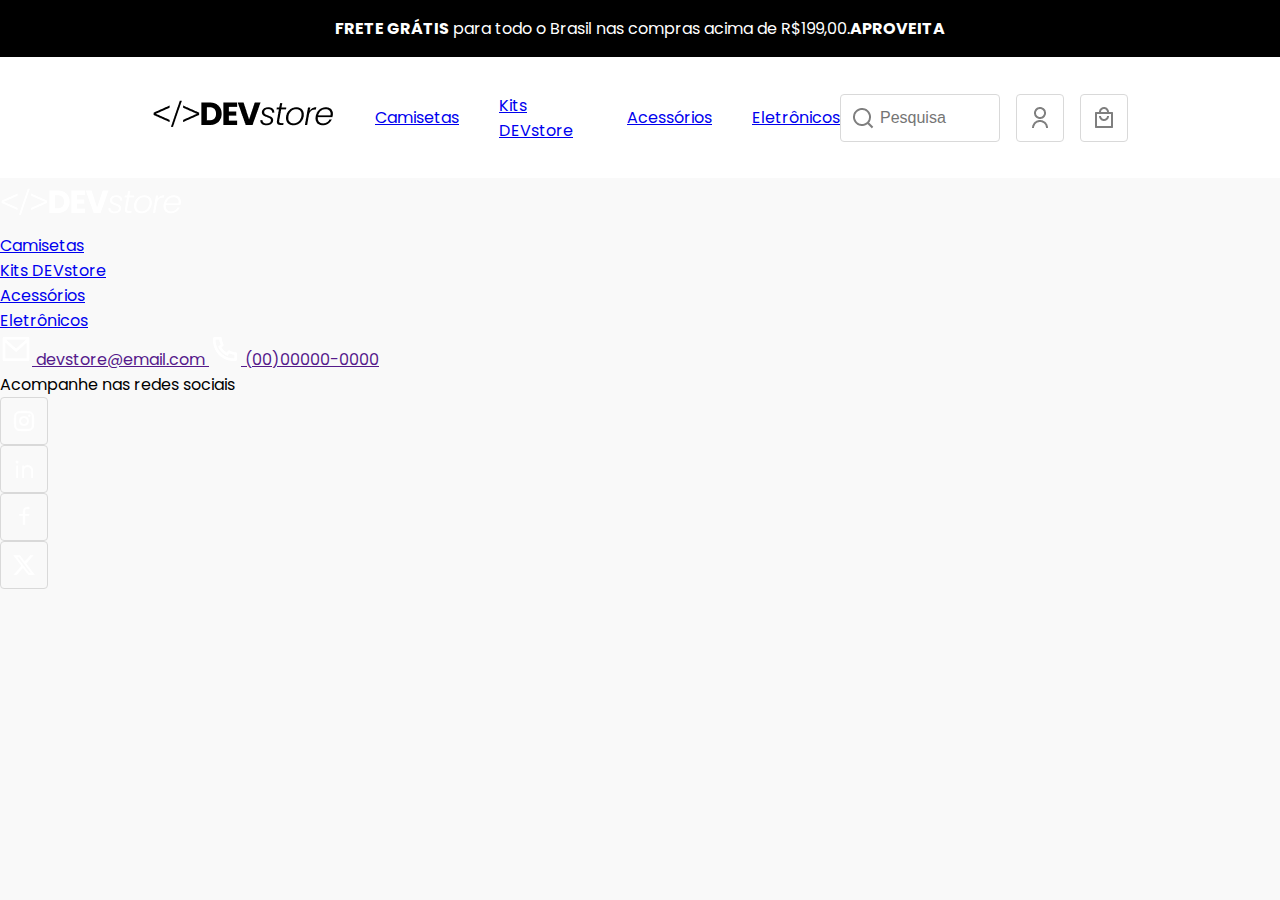
==== devstore/index.html @ cd92ebbc "Add devstore v1" ====
<!DOCTYPE html>
<html lang="pt-br">
  <head>
    <meta charset="UTF-8" />
    <meta
      name="viewport"
      content="width=device-width, 
    initial-scale=1.0"
    />
    <title>DEVstore</title>
    <link rel="stylesheet" href="./assets/css/global.css" />
    <link rel="stylesheet" href="./assets/css/header.css" />
    <link rel="stylesheet" href="./assets/css/newsletter.css" />
    <link rel="stylesheet" href="./assets/css/footer.css" />
    <link rel="stylesheet" href="./assets/css/home.css" />
    <link rel="stylesheet" href="./assets/css/single-product.css" />
  </head>
  <body>
    <section class="header-warning">
      <div class="mobile"><span>FRETE GRÁTIS</span> para todo o Brasil!</div>
      <div class="desktop">
        <span>FRETE GRÁTIS</span> para todo o Brasil nas compras acima de
        R$199,00.<span>APROVEITA</span>
      </div>
    </section>
    <header>
      <div class="header-main">
        <div class="header-left">
          <a class="logo" href="./index.html">
            <img src="./assets/images/ui/logo-black.png" alt="DEVstore" />
          </a>
          <ul>
            <li><a href="./produtos.html">Camisetas</a></li>
            <li><a href="./produtos.html">Kits DEVstore</a></li>
            <li><a href="./produtos.html">Acessórios</a></li>
            <li><a href="./produtos.html">Eletrônicos</a></li>
          </ul>
        </div>
        <div class="header-right">
          <input class="search" type="text" placeholder="Pesquisa" />
          <a href="./login.html" class="btn-icon">
            <img src="./assets/images/ui/user-line.png" />
          </a>
          <a href="./checkout.html" class="btn-icon">
            <img src="./assets/images/ui/shopping-bag-4-line.png" />
          </a>
          <a class="btn-icon menu-burger">
            <img class="off" src="./assets/images/ui/menu-line.png" />
            <img class="on" src="./assets/images/ui/menu-line-white.png" />
          </a>
        </div>
      </div>
      <div class="header-menu">
        <a href="./produtos.html">Camisetas</a>
        <a href="./produtos.html">Kits DEVstore</a>
        <a href="./produtos.html">Acessórios</a>
        <a href="./produtos.html">Eletrônicos</a>
      </div>
      <div class="header-search">
        <input class="search" type="text" placeholder="O que você procura?" />
      </div>
    </header>
    <footer>
      <div class="footer-menu">
        <a href="" class="logo"
          ><img src="./assets/images/ui/logo-white.png" alt="DEVstore"
        /></a>
        <ul>
          <li><a href="./produtos.html">Camisetas</a></li>
          <li><a href="./produtos.html">Kits DEVstore</a></li>
          <li><a href="./produtos.html">Acessórios</a></li>
          <li><a href="./produtos.html">Eletrônicos</a></li>
        </ul>
      </div>
      <div class="footer-contacts">
        <div class="contacts">
          <div class="footer-title">
            <div class="footer-icons">
              <a href="" class="btn-icon-text">
                <img src="./assets/images/ui/mail-line.png" alt="" />
                <span>devstore@email.com</span>
              </a>
              <a href="" class="btn-icon-text">
                <img src="./assets/images/ui/phone-line.png" alt="" />
                <span>(00)00000-0000</span>
              </a>
            </div>
          </div>
        </div>
          <div class="social">
            <div class="footer-title">
                Acompanhe nas redes sociais
            </div>
            <div class="footer-icons">
                <a href="" class="btn-icon"><img src="./assets/images/ui/instagram-line.png" alt=""></a>
                <a href="" class="btn-icon"><img src="./assets/images/ui/linkedin-line.png" alt=""></a>
                <a href="" class="btn-icon"><img src="./assets/images/ui/facebook-line.png" alt=""></a>
                <a href="" class="btn-icon"><img src="./assets/images/ui/twitter-x-fill.png" alt=""></a>

            </div>
          </div>
      </div>
    </footer>
  </body>
  <script type="text/javascript" src="./assets/js/header.js"></script>
  <script type="text/javascript" src="./assets/js/footer.js"></script>
  <script type="text/javascript" src="./assets/js/home.js"></script>
</html>
---- devstore/assets/css/global.css ----
@import url('https://fonts.googleapis.com/css2?family=Poppins:ital,wght@0,100;0,200;0,300;0,400;0,500;0,600;0,700;0,800;0,900;1,100;1,200;1,300;1,400;1,500;1,600;1,700;1,800;1,900&display=swap');
*{
    margin: 0;
    padding: 0;
    box-sizing: border-box;
    list-style: none;
}
html{
    font-size: 62.5%;
}
body{
    font-size: 1.6rem;
    font-family: "Poppins", sans-serif;
    background-color: #f9f9f9;
}
main{
    max-width: 1024px;
    margin: auto;
    padding: 32px 0;
}
.btn-icon{
    width: 48px;
    height: 48px;
    border: 1px solid #d9d9d9;
    border-radius: 4px;
    display: flex;
    justify-content: center;
    align-items: center;
    cursor: pointer;
}
.btn-icon img{
    width: 24px;
    height: 24px;
}
.btn-icon:hover{
    background-color: rgba(0, 0, 0, 0.5);
}
.input{
    border: 1px solid #d9d9d9;
    border-radius: 4px;
    font-size: 1.6rem;
    color: #7f7f7f;
    outline: none;
    padding: 21px 24px;
}
.button{
    background-color: #1d4ffe;
    color: #ffffff;
    font-size: 1.8rem;
    border: 0;
    border-radius: 4px;
    padding: 18px 32px;
    cursor: pointer;
}
---- devstore/assets/css/header.css ----
.header-warning{
    background-color: #000000;
    color: #ffffff;
    padding: 16px 0;
    text-align: center;
}
.header-warning span{
    font-weight: bold;
}
.header-warning .desktop{
    display: none;
}
header{
    background-color: #ffffff;
}
header .header-main{
    max-width: 1024px;
    margin: auto;
    padding: 33px 24px;
    display: flex;
    justify-content: space-between;
    align-items: center;
}
.header-left{
    display: flex;
    align-items: center;
}
.header-left .logo{
    margin-right: 40px;
}
.header-left ul{
    display: none;
    align-items: center;
    gap: 40px;
}
.header-left li a:hover{
    color:#000000;
}
.header-right{
    display: flex;
    align-items: center;
    gap: 16px;
}
.header-right .menu-burger.active{
    background-color: #1d4ffe;
}
.header-right .menu-burger .on{
    display: none;
}
.header-right .menu-burger.active .on{
    display: block;
}
.header-right .menu-burger.active .off{
    display: none;
}
.header-right .search,
.header-search .search{
    display: none;
    width: 160px;
    height: 48px;
    border: 1px solid #d9d9d9;
    border-radius: 4px;
    font-size: 1.6rem;
    outline: none;
    padding-left: 39px;
    padding-right: 16px;
    background-image: url('../images/ui/search.png');
    background-repeat: no-repeat;
    background-size: 24px 24px;
    background-position: 10px center;
}
.header-search{
    padding: 0 24px 24px 24px;
}
.header-search .search{
    display: flex;
    width: 100%;
}
.header-menu {
    display: none;
    padding-bottom: 32px;
}
.header-menu a{
    display: block;
    text-decoration: none;
    color: #7f7f7f;
    font-size: 1.9rem;
    padding: 24px 32px;
    border-bottom: 1px solid #d9d9d9;
    background-image: url('../images/ui/arrow-up-right.png');
    background-repeat: no-repeat;
    background-size: 24px 24px;
    background-position: right 32px center;
}
@media(width>714px){
    .header-warning .desktop{
        display: block;
    }
    .header-warning .mobile{
        display: none;
    }
}
@media(width>1024px){
    .header-search{
        display: none;
    }
    .header-left ul{
        display: flex;
    }
    .header-right .search{
        display: block;
    }
    .header-right .menu-burger{
        display: none;
    }
    .header-menu{
        display: none !important;
    }
}
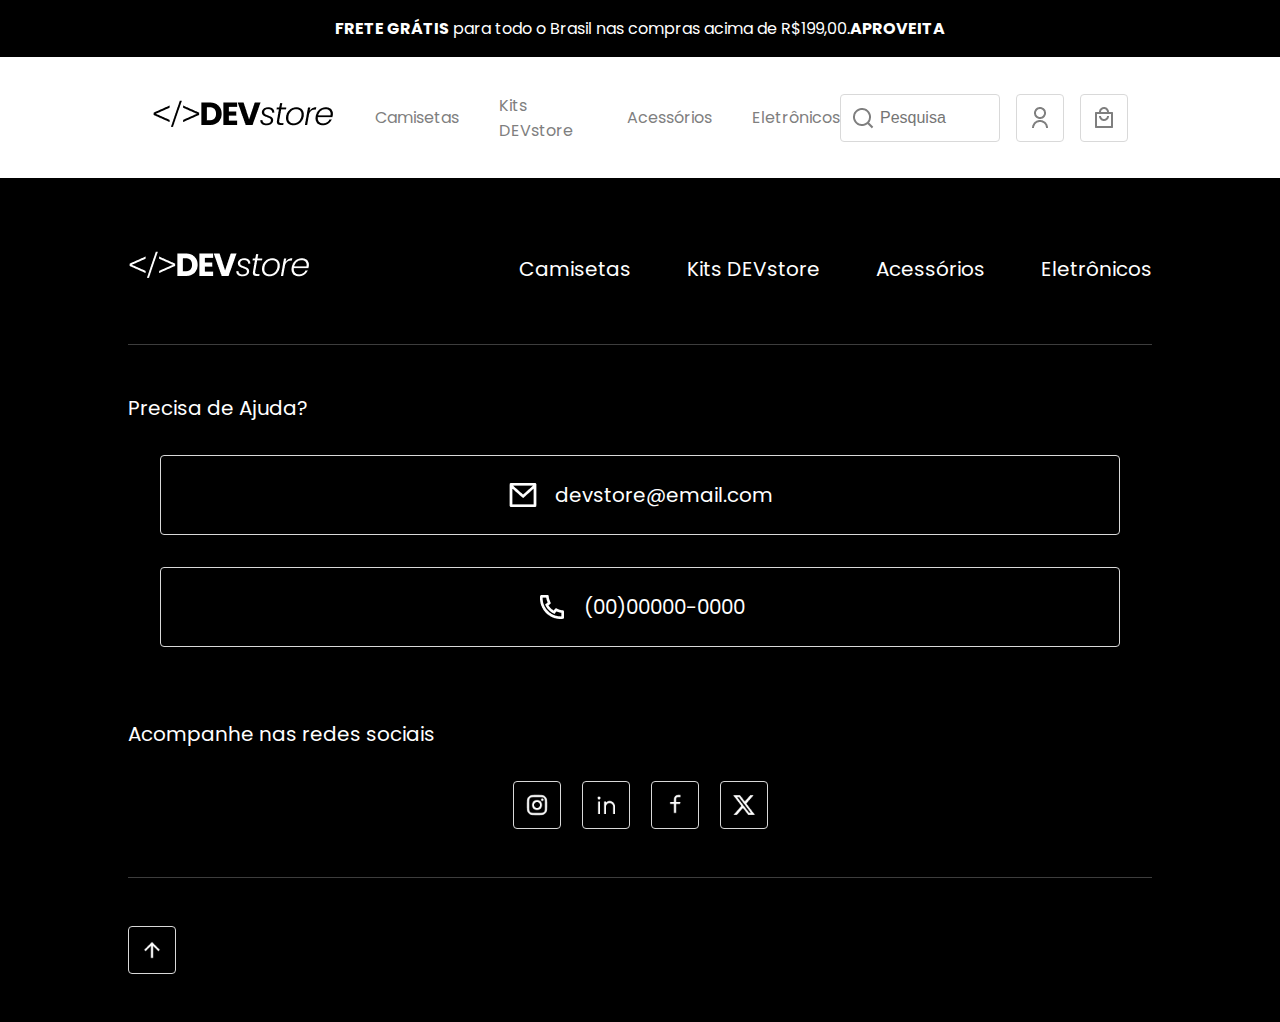
==== commit 81740b2d: "DEVstore v1.1" ====
--- a/devstore/index.html
+++ b/devstore/index.html
@@ -74,31 +74,40 @@
       </div>
       <div class="footer-contacts">
         <div class="contacts">
-          <div class="footer-title">
-            <div class="footer-icons">
-              <a href="" class="btn-icon-text">
-                <img src="./assets/images/ui/mail-line.png" alt="" />
-                <span>devstore@email.com</span>
-              </a>
-              <a href="" class="btn-icon-text">
-                <img src="./assets/images/ui/phone-line.png" alt="" />
-                <span>(00)00000-0000</span>
-              </a>
-            </div>
+          <div class="footer-title">Precisa de Ajuda?</div>
+          <div class="footer-icons">
+            <a href="" class="btn-icon-text">
+              <img src="./assets/images/ui/mail-line.png" alt="" />
+              <span>devstore@email.com</span>
+            </a>
+            <a href="" class="btn-icon-text">
+              <img src="./assets/images/ui/phone-line.png" alt="" />
+              <span>(00)00000-0000</span>
+            </a>
           </div>
         </div>
-          <div class="social">
-            <div class="footer-title">
-                Acompanhe nas redes sociais
-            </div>
-            <div class="footer-icons">
-                <a href="" class="btn-icon"><img src="./assets/images/ui/instagram-line.png" alt=""></a>
-                <a href="" class="btn-icon"><img src="./assets/images/ui/linkedin-line.png" alt=""></a>
-                <a href="" class="btn-icon"><img src="./assets/images/ui/facebook-line.png" alt=""></a>
-                <a href="" class="btn-icon"><img src="./assets/images/ui/twitter-x-fill.png" alt=""></a>
-
-            </div>
+        <div class="social">
+          <div class="footer-title">Acompanhe nas redes sociais</div>
+          <div class="footer-icons">
+            <a href="" class="btn-icon"
+              ><img src="./assets/images/ui/instagram-line.png" alt=""
+            /></a>
+            <a href="" class="btn-icon"
+              ><img src="./assets/images/ui/linkedin-line.png" alt=""
+            /></a>
+            <a href="" class="btn-icon"
+              ><img src="./assets/images/ui/facebook-line.png" alt=""
+            /></a>
+            <a href="" class="btn-icon"
+              ><img src="./assets/images/ui/twitter-x-fill.png" alt=""
+            /></a>
           </div>
+        </div>
+      </div>
+      <div class="footer-bottom">
+        <div class="btn-icon">
+          <img src="./assets/images/ui/arrow-up-line.png" alt="" />
+        </div>
       </div>
     </footer>
   </body>
--- a/devstore/assets/css/header.css
+++ b/devstore/assets/css/header.css
@@ -1,121 +1,123 @@
-.header-warning{
-    background-color: #000000;
-    color: #ffffff;
-    padding: 16px 0;
-    text-align: center;
+.header-warning {
+  background-color: #000000;
+  color: #ffffff;
+  padding: 16px 0;
+  text-align: center;
 }
-.header-warning span{
-    font-weight: bold;
+.header-warning span {
+  font-weight: bold;
 }
-.header-warning .desktop{
-    display: none;
+.header-warning .desktop {
+  display: none;
 }
-header{
-    background-color: #ffffff;
+header {
+  background-color: #ffffff;
 }
-header .header-main{
-    max-width: 1024px;
-    margin: auto;
-    padding: 33px 24px;
-    display: flex;
-    justify-content: space-between;
-    align-items: center;
+header .header-main {
+  max-width: 1024px;
+  margin: auto;
+  padding: 33px 24px;
+  display: flex;
+  justify-content: space-between;
+  align-items: center;
 }
-.header-left{
-    display: flex;
-    align-items: center;
+.header-left {
+  display: flex;
+  align-items: center;
 }
-.header-left .logo{
-    margin-right: 40px;
+.header-left .logo {
+  margin-right: 40px;
 }
-.header-left ul{
-    display: none;
-    align-items: center;
-    gap: 40px;
+.header-left ul {
+  display: none;
+  align-items: center;
+  gap: 40px;
 }
-.header-left li a:hover{
-    color:#000000;
+.header-left li a {
+  text-decoration: none;
+  color: #7f7f7f;
 }
-.header-right{
-    display: flex;
-    align-items: center;
-    gap: 16px;
+.header-left li a:hover {
+  color: #000000;
 }
-.header-right .menu-burger.active{
-    background-color: #1d4ffe;
+.header-right {
+  display: flex;
+  align-items: center;
+  gap: 16px;
 }
-.header-right .menu-burger .on{
-    display: none;
+.header-right .menu-burger.active {
+  background-color: #1d4ffe;
 }
-.header-right .menu-burger.active .on{
-    display: block;
+.header-right .menu-burger .on {
+  display: none;
 }
-.header-right .menu-burger.active .off{
-    display: none;
+.header-right .menu-burger.active .on {
+  display: block;
+}
+.header-right .menu-burger.active .off {
+  display: none;
 }
 .header-right .search,
-.header-search .search{
-    display: none;
-    width: 160px;
-    height: 48px;
-    border: 1px solid #d9d9d9;
-    border-radius: 4px;
-    font-size: 1.6rem;
-    outline: none;
-    padding-left: 39px;
-    padding-right: 16px;
-    background-image: url('../images/ui/search.png');
-    background-repeat: no-repeat;
-    background-size: 24px 24px;
-    background-position: 10px center;
+.header-search .search {
+  display: none;
+  width: 160px;
+  height: 48px;
+  border: 1px solid #d9d9d9;
+  border-radius: 4px;
+  font-size: 1.6rem;
+  outline: none;
+  padding-left: 39px;
+  padding-right: 16px;
+  background-image: url("../images/ui/search.png");
+  background-repeat: no-repeat;
+  background-size: 24px 24px;
+  background-position: 10px center;
 }
-.header-search{
-    padding: 0 24px 24px 24px;
+.header-search {
+  padding: 0 24px 24px 24px;
 }
-.header-search .search{
-    display: flex;
-    width: 100%;
+.header-search .search {
+  display: flex;
+  width: 100%;
 }
 .header-menu {
+  display: none;
+  padding-bottom: 32px;
+}
+.header-menu a {
+  display: block;
+  text-decoration: none;
+  color: #7f7f7f;
+  font-size: 1.9rem;
+  padding: 24px 32px;
+  border-bottom: 1px solid #d9d9d9;
+  background-image: url("../images/ui/arrow-up-right.png");
+  background-repeat: no-repeat;
+  background-size: 24px 24px;
+  background-position: right 32px center;
+}
+@media (width>714px) {
+  .header-warning .desktop {
+    display: block;
+  }
+  .header-warning .mobile {
     display: none;
-    padding-bottom: 32px;
+  }
 }
-.header-menu a{
+@media (width>1024px) {
+  .header-search {
+    display: none;
+  }
+  .header-left ul {
+    display: flex;
+  }
+  .header-right .search {
     display: block;
-    text-decoration: none;
-    color: #7f7f7f;
-    font-size: 1.9rem;
-    padding: 24px 32px;
-    border-bottom: 1px solid #d9d9d9;
-    background-image: url('../images/ui/arrow-up-right.png');
-    background-repeat: no-repeat;
-    background-size: 24px 24px;
-    background-position: right 32px center;
+  }
+  .header-right .menu-burger {
+    display: none;
+  }
+  .header-menu {
+    display: none !important;
+  }
 }
-@media(width>714px){
-    .header-warning .desktop{
-        display: block;
-    }
-    .header-warning .mobile{
-        display: none;
-    }
-}
-@media(width>1024px){
-    .header-search{
-        display: none;
-    }
-    .header-left ul{
-        display: flex;
-    }
-    .header-right .search{
-        display: block;
-    }
-    .header-right .menu-burger{
-        display: none;
-    }
-    .header-menu{
-        display: none !important;
-    }
-}
-
-
--- a/devstore/assets/css/footer.css
+++ b/devstore/assets/css/footer.css
@@ -0,0 +1,107 @@
+footer {
+  background-color: #000;
+  color: #fff;
+}
+
+.footer-menu,
+.footer-contacts,
+.footer-bottom {
+  padding: 48px 0;
+  max-width: 1024px;
+  margin: auto;
+}
+
+.footer-contacts {
+  display: flex;
+  flex-direction: column;
+  border-top: 1px solid rgba(255, 255, 255, 0.24);
+  border-bottom: 1px solid rgba(255, 255, 255, 0.24);
+}
+
+.footer-menu {
+  display: flex;
+  flex-direction: column;
+  text-align: center;
+  padding-top: 128px;
+}
+.footer-menu ul {
+  margin-top: 88px;
+  display: flex;
+  flex-direction: column;
+  gap: 56px;
+}
+
+.footer-menu li a {
+  text-decoration: dashed;
+  color: #fff;
+  font-size: 2rem;
+}
+
+.footer-title {
+  text-align: center;
+  font-size: 2rem;
+  margin-bottom: 32px;
+}
+.contacts .footer-icons {
+  display: flex;
+  flex-direction: column;
+  gap: 32px;
+  padding: 0 32px;
+  margin-bottom: 72px;
+}
+.social .footer-icons {
+  display: flex;
+  justify-content: center;
+  gap: 21px;
+}
+
+.btn-icon-text {
+  height: 80px;
+  border: 1px solid #d9d9d9;
+  border-radius: 4px;
+  display: flex;
+  justify-content: center;
+  align-items: center;
+  text-decoration: none;
+  color: #fff;
+  font-size: 2rem;
+  padding: 0 32px;
+}
+.btn-icon-text img {
+  width: 32px;
+  height: 32px;
+  margin-right: 16px;
+}
+.footer-bottom {
+  display: flex;
+  flex-direction: column;
+  align-items: center;
+  gap: 72px;
+}
+@media (width>1024px) {
+  .footer-menu {
+    padding-top: 63px;
+    flex-direction: row;
+    align-items: center;
+    justify-content: space-between;
+  }
+  .footer-menu ul {
+    margin-top: 0;
+    flex-direction: row;
+  }
+  .footer-title {
+    text-align: left;
+  }
+  .footer-contacts .contacts {
+    flex: 1;
+  }
+  .contacts.footer-icons {
+    flex-direction: row;
+    padding: 0;
+    margin: 0;
+  }
+  .footer-bottom {
+    flex-direction: row;
+    justify-content: space-between;
+  }
+}
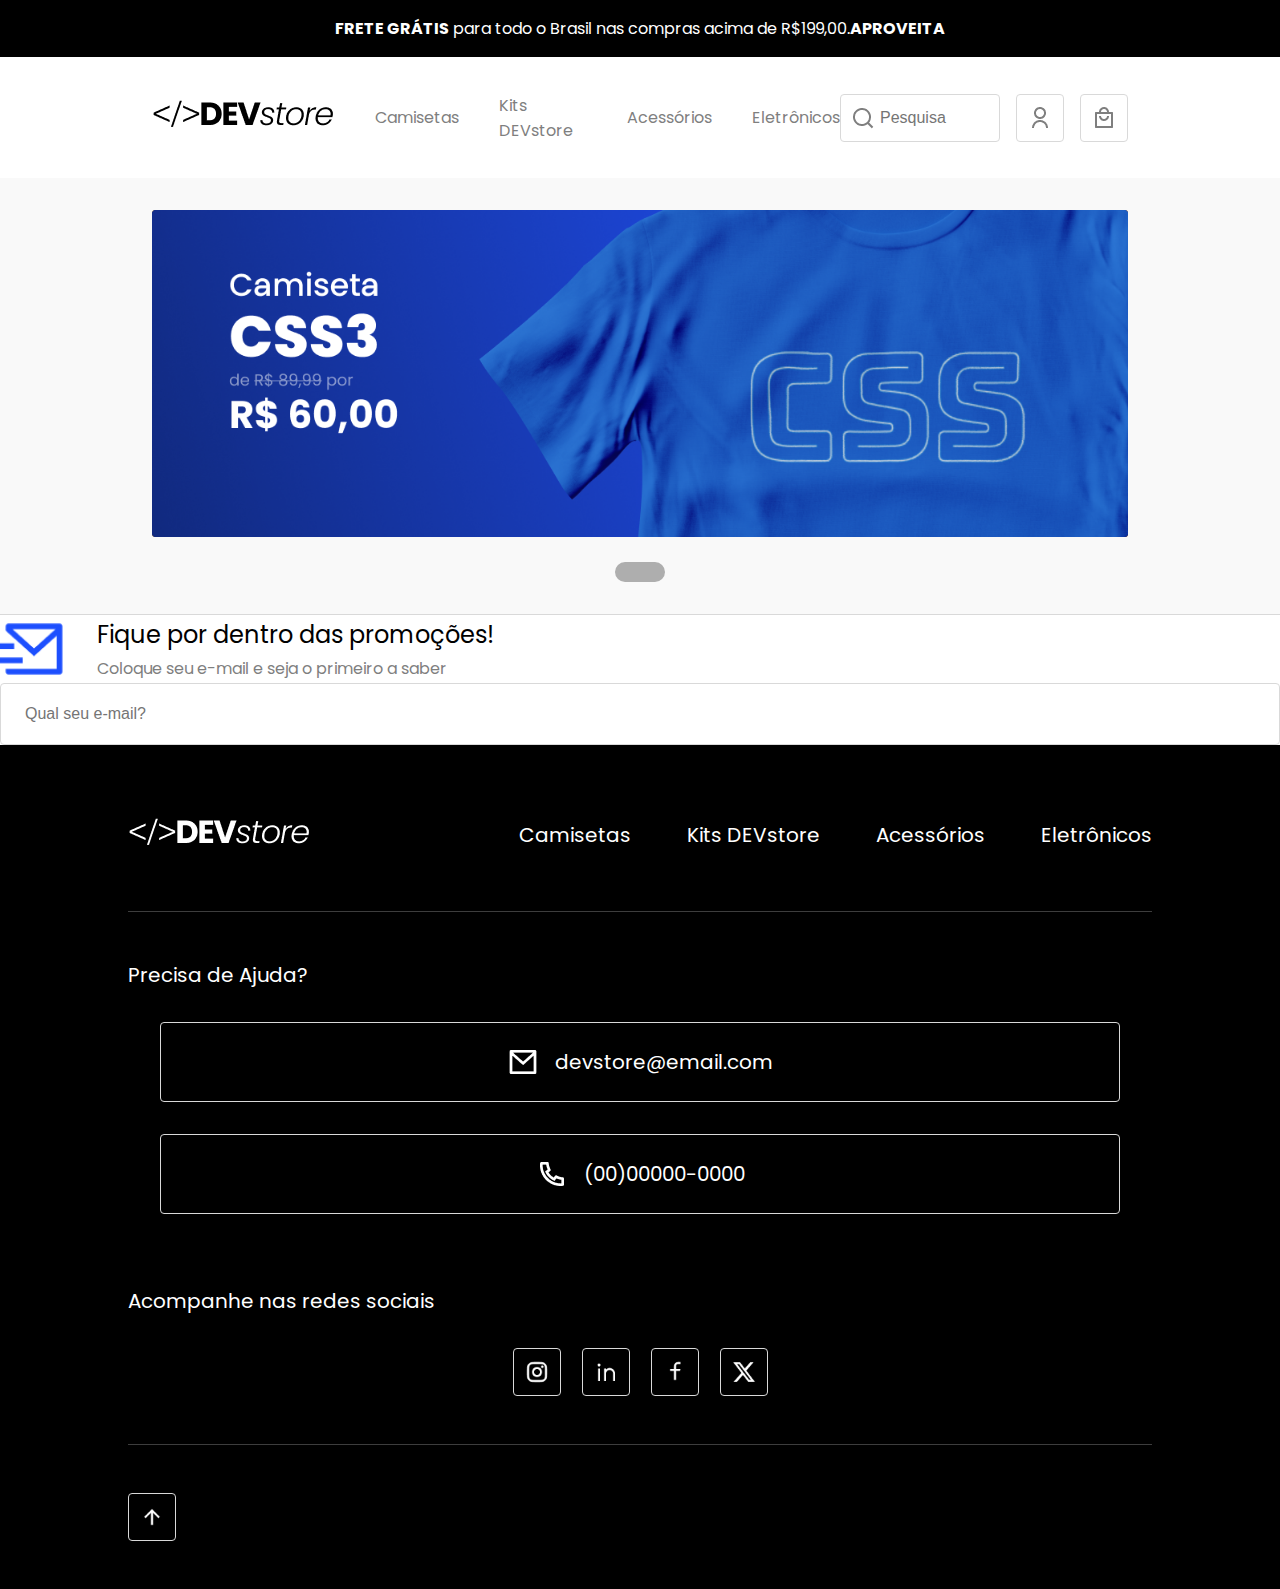
==== commit fe0978b7: "DEVstore v1.3" ====
--- a/devstore/index.html
+++ b/devstore/index.html
@@ -60,6 +60,57 @@
         <input class="search" type="text" placeholder="O que você procura?" />
       </div>
     </header>
+    <main>
+      <section class="banner">
+        <div class="banner-area">
+          <a href="./produtos.html" class="active">
+            <img src="./assets/images/banners/banner-1.png" alt="" />
+          </a>
+          <a href="./produtos.html">
+            <img src="./assets/images/banners/banner-2.png" alt="" />
+          </a>
+          <a href="./produtos.html">
+            <img src="./assets/images/banners/banner-3.png" alt="" />
+          </a>
+          <a href="./produtos.html">
+            <img src="./assets/images/banners/banner-4.png" alt="" />
+          </a>
+        </div>
+        <div class="banner-counter-area">
+          <div class="banner-counter">
+            <div class="banner-counter-item active">
+              <div class="banner-counter-point"></div>
+            </div>
+            <div class="banner-counter-item">
+              <div class="banner-counter-point"></div>
+            </div>
+            <div class="banner-counter-item">
+              <div class="banner-counter-point"></div>
+            </div>
+            <div class="banner-counter-item">
+              <div class="banner-counter-point"></div>
+            </div>
+          </div>
+        </div>
+      </section>
+    </main>
+    <section class="newsletter">
+      <div class="news-area">
+        <div class="news-area">
+          <div class="news-left">
+            <img src="./assets/images/ui/mail-send-line.png" alt="" />
+            <div>
+              <h3>Fique por dentro das promoções!</h3>
+              <p>Coloque seu e-mail e seja o primeiro a saber</p>
+            </div>
+          </div>
+          <div class="news-right">
+            <input type="text" class="input" placeholder="Qual seu e-mail?" />
+          </div>
+        </div>
+      </div>
+    </section>
+
     <footer>
       <div class="footer-menu">
         <a href="" class="logo"
--- a/devstore/assets/css/newsletter.css
+++ b/devstore/assets/css/newsletter.css
@@ -0,0 +1,68 @@
+.newsletter {
+  background-color: #fff;
+  border-top: 1px solid #d9d9d9;
+}
+
+.news-arena {
+  max-width: 1024;
+  margin: auto;
+  padding: 56px 24px;
+  display: flex;
+  flex-direction: column;
+  align-items: center;
+  gap: 32px;
+}
+
+.news-left {
+  width: 220px;
+  margin: auto;
+  text-align: center;
+}
+.news-left img {
+  width: 68px;
+  height: 68px;
+}
+
+.news-left h3 {
+  font-size: 2.4rem;
+  font-weight: normal;
+  color: black;
+  margin: 24px 0;
+}
+
+.news-left p {
+  color: #7f7f7f;
+}
+
+.news-right {
+  width: 100%;
+  flex: 1;
+  display: flex;
+  flex-direction: column;
+  gap: 24px;
+}
+.news-right input {
+  flex: 1;
+}
+@media (width>1024px) {
+  .news-arena {
+    flex-direction: row;
+  }
+  .news-left {
+    width: auto;
+    margin: 0;
+    display: flex;
+    align-items: center;
+    text-align: left;
+  }
+  .news-left img {
+    margin-right: 29px;
+  }
+  .news-left h3 {
+    margin: 0;
+    margin-bottom: 4px;
+  }
+  .news-right {
+    flex-direction: row;
+  }
+}
--- a/devstore/assets/css/home.css
+++ b/devstore/assets/css/home.css
@@ -0,0 +1,33 @@
+.banner {
+  margin: 0 24px;
+}
+.banner-area {
+  width: 100%;
+  aspect-ratio: 2.9;
+  position: relative;
+}
+.banner-area a {
+  display: block;
+  position: absolute;
+  left: 0;
+  right: 0;
+  top: 0;
+}
+.banner-area a img {
+  width: 100%;
+}
+.banner-area a.active {
+  z-index: 10;
+}
+.banner-counter-area {
+  display: flex;
+  justify-content: center;
+}
+.banner-counter {
+  display: inline-flex;
+  gap: 10px;
+  margin-top: 15px;
+  padding: 10px;
+  border-radius: 25px;
+  background-color: rgba(0, 0, 0, 0.3);
+}
